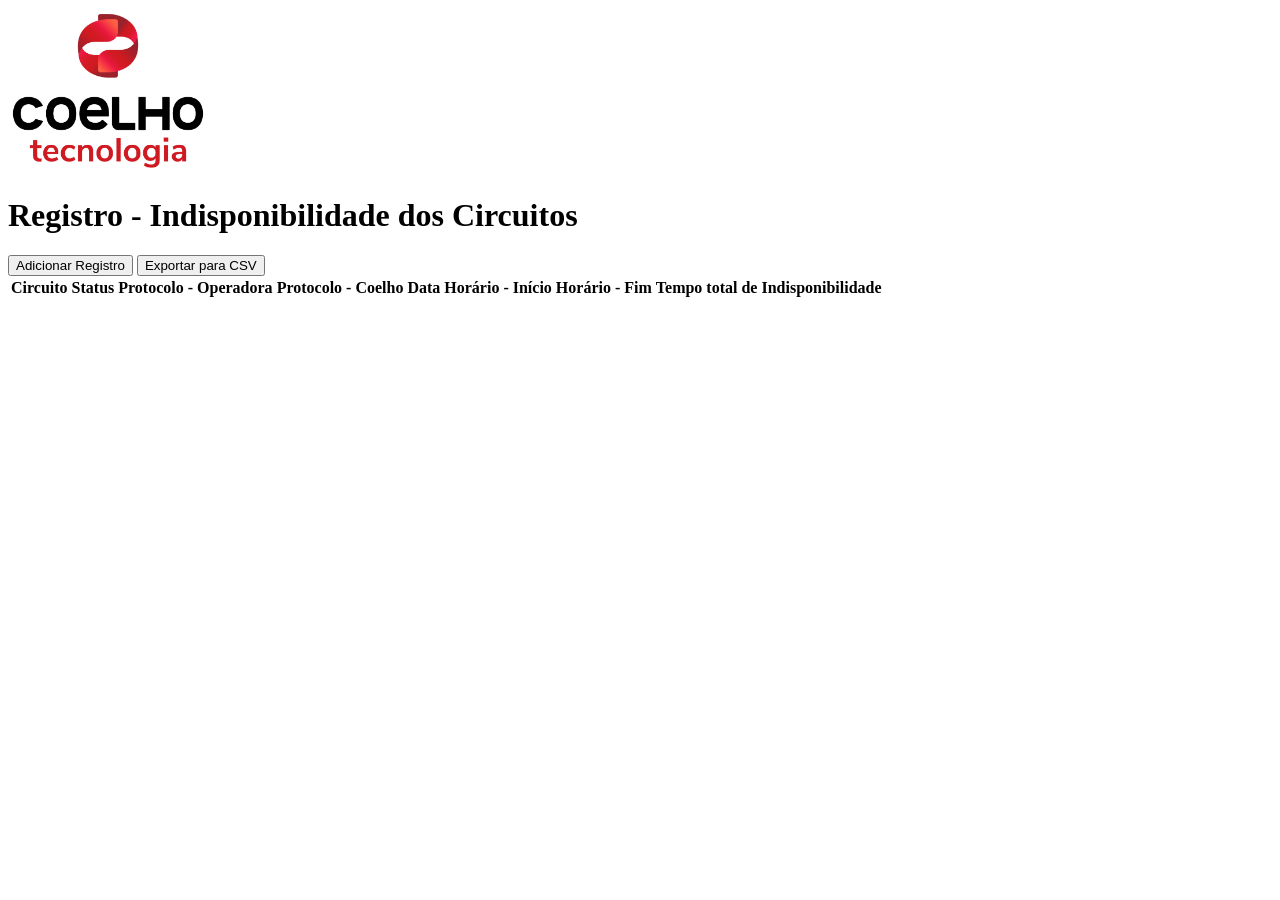
==== index.html @ 143d8a22 "termina estrutura html" ====
<!DOCTYPE html>
<html lang="pt-br">
<head>
    <meta charset="UTF-8">
    <meta name="viewport" content="width=device-width, initial-scale=1.0">
    <title>Registro - Indisponibilidade dos Circuitos</title>
</head>
<body>
   <header>
    <img src="assets/LOGO.png" alt="logo coelho" width="200">
    <h1>Registro - Indisponibilidade dos Circuitos</h1>
   </header>
   <div class="controls">
    <button id="addRecordBtn">Adicionar Registro</button>
    <button id="exportCsvBtn">Exportar para CSV</button>
   </div>
   <div class="table_container">
    <table>
        <thead class="table_content">
            <tr>
                <th>Circuito</th>
                <th>Status</th>
                <th>Protocolo - Operadora</th>
                <th>Protocolo - Coelho</th>
                <th>Data</th>
                <th>Horário - Início</th>
                <th>Horário - Fim</th>
                <th>Tempo total de Indisponibilidade</th>
            </tr>
        </thead>
        <tbody id="registroTableBody">
            <!-- As linhas da tabela serão inseridas aqui pelo JavaScript -->
        </tbody>
    </table>

   </div>

   
</body>
</html>
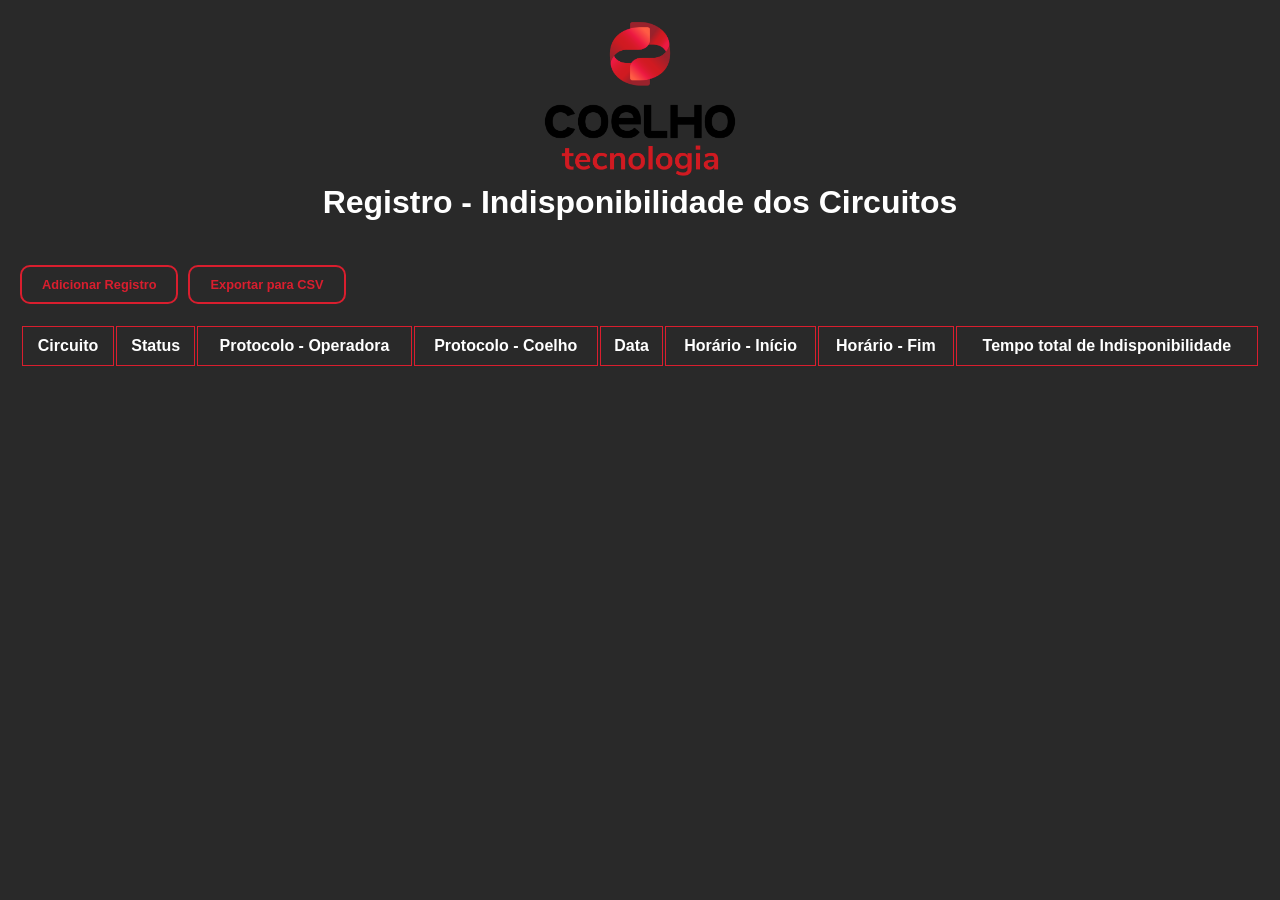
==== commit c80d9c07: "Finaliza css" ====
--- a/index.html
+++ b/index.html
@@ -4,6 +4,8 @@
     <meta charset="UTF-8">
     <meta name="viewport" content="width=device-width, initial-scale=1.0">
     <title>Registro - Indisponibilidade dos Circuitos</title>
+    <link rel="stylesheet" href="css/style.css">
+    <link rel="shortcut icon" href="favco.png" type="image/x-icon">
 </head>
 <body>
    <header>
--- a/css/style.css
+++ b/css/style.css
@@ -0,0 +1,3 @@
+@import url(global.css);
+@import url(header.css);
+@import url(table.css);
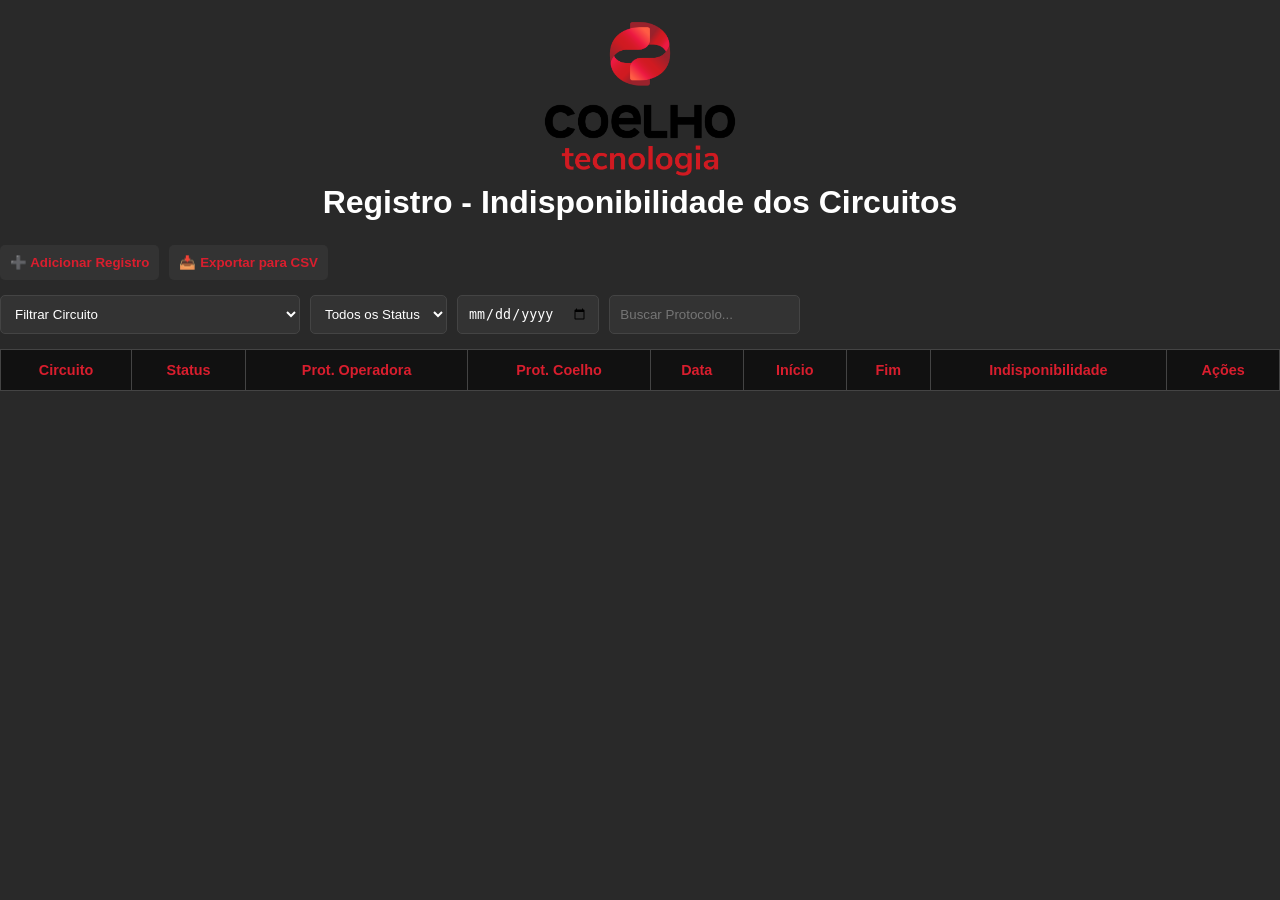
==== commit c255673f: "finaliza js" ====
--- a/index.html
+++ b/index.html
@@ -3,40 +3,76 @@
 <head>
     <meta charset="UTF-8">
     <meta name="viewport" content="width=device-width, initial-scale=1.0">
-    <title>Registro - Indisponibilidade dos Circuitos</title>
+    <title>Registro - Coelho Tecnologia</title>
     <link rel="stylesheet" href="css/style.css">
-    <link rel="shortcut icon" href="favco.png" type="image/x-icon">
 </head>
 <body>
-   <header>
-    <img src="assets/LOGO.png" alt="logo coelho" width="200">
-    <h1>Registro - Indisponibilidade dos Circuitos</h1>
-   </header>
-   <div class="controls">
-    <button id="addRecordBtn">Adicionar Registro</button>
-    <button id="exportCsvBtn">Exportar para CSV</button>
-   </div>
-   <div class="table_container">
-    <table>
-        <thead class="table_content">
-            <tr>
-                <th>Circuito</th>
-                <th>Status</th>
-                <th>Protocolo - Operadora</th>
-                <th>Protocolo - Coelho</th>
-                <th>Data</th>
-                <th>Horário - Início</th>
-                <th>Horário - Fim</th>
-                <th>Tempo total de Indisponibilidade</th>
-            </tr>
-        </thead>
-        <tbody id="registroTableBody">
-            <!-- As linhas da tabela serão inseridas aqui pelo JavaScript -->
-        </tbody>
-    </table>
+    <header>
+        <img src="assets/LOGO.png" alt="logo coelho" width="200">
+        <h1>Registro - Indisponibilidade dos Circuitos</h1>
+    </header>
 
-   </div>
+    <div class="controls">
+        <button id="addRecordBtn">➕ Adicionar Registro</button>
+        <button id="exportCsvBtn" onclick="exportarCSV()">📥 Exportar para CSV</button>
+    </div>
 
-   
+    <div class="filter-bar">
+        <select id="filterCircuito" onchange="renderizarTabela()">
+            <option value="">Filtrar Circuito</option>
+        </select>
+        <select id="filterStatus" onchange="renderizarTabela()">
+            <option value="">Todos os Status</option>
+            <option value="Concluído">Concluído</option>
+            <option value="Em Aberto">Em Aberto</option>
+        </select>
+        <input type="date" id="filterData" onchange="renderizarTabela()">
+        <input type="text" id="filterProtocolo" placeholder="Buscar Protocolo..." onkeyup="renderizarTabela()">
+    </div>
+
+    <div class="table_container">
+        <table>
+            <thead>
+                <tr>
+                    <th>Circuito</th>
+                    <th>Status</th>
+                    <th>Prot. Operadora</th>
+                    <th>Prot. Coelho</th>
+                    <th>Data</th>
+                    <th>Início</th>
+                    <th>Fim</th>
+                    <th>Indisponibilidade</th>
+                    <th>Ações</th>
+                </tr>
+            </thead>
+            <tbody id="registroTableBody"></tbody>
+        </table>
+    </div>
+
+    <div id="modalRegistro" class="modal">
+        <div class="modal-content">
+            <h3>Novo Registro</h3>
+            <form id="formRegistro">
+                <select id="inputCircuito" required></select>
+                <select id="inputStatus" required>
+                    <option value="Em Aberto">Em Aberto</option>
+                    <option value="Concluído">Concluído</option>
+                </select>
+                <input type="text" id="inputProtOperadora" placeholder="Protocolo Operadora">
+                <input type="text" id="inputProtCoelho" placeholder="Protocolo Coelho">
+                <input type="date" id="inputData" required>
+                <div class="time-group">
+                    <label>Início: <input type="time" id="inputInicio" required></label>
+                    <label>Fim: <input type="time" id="inputFim" required></label>
+                </div>
+                <div class="modal-buttons">
+                    <button type="submit" class="btn-salvar">Salvar</button>
+                    <button type="button" class="btn-cancelar" id="closeModal">Cancelar</button>
+                </div>
+            </form>
+        </div>
+    </div>
+
+    <script src="script/script.js"></script>
 </body>
 </html>
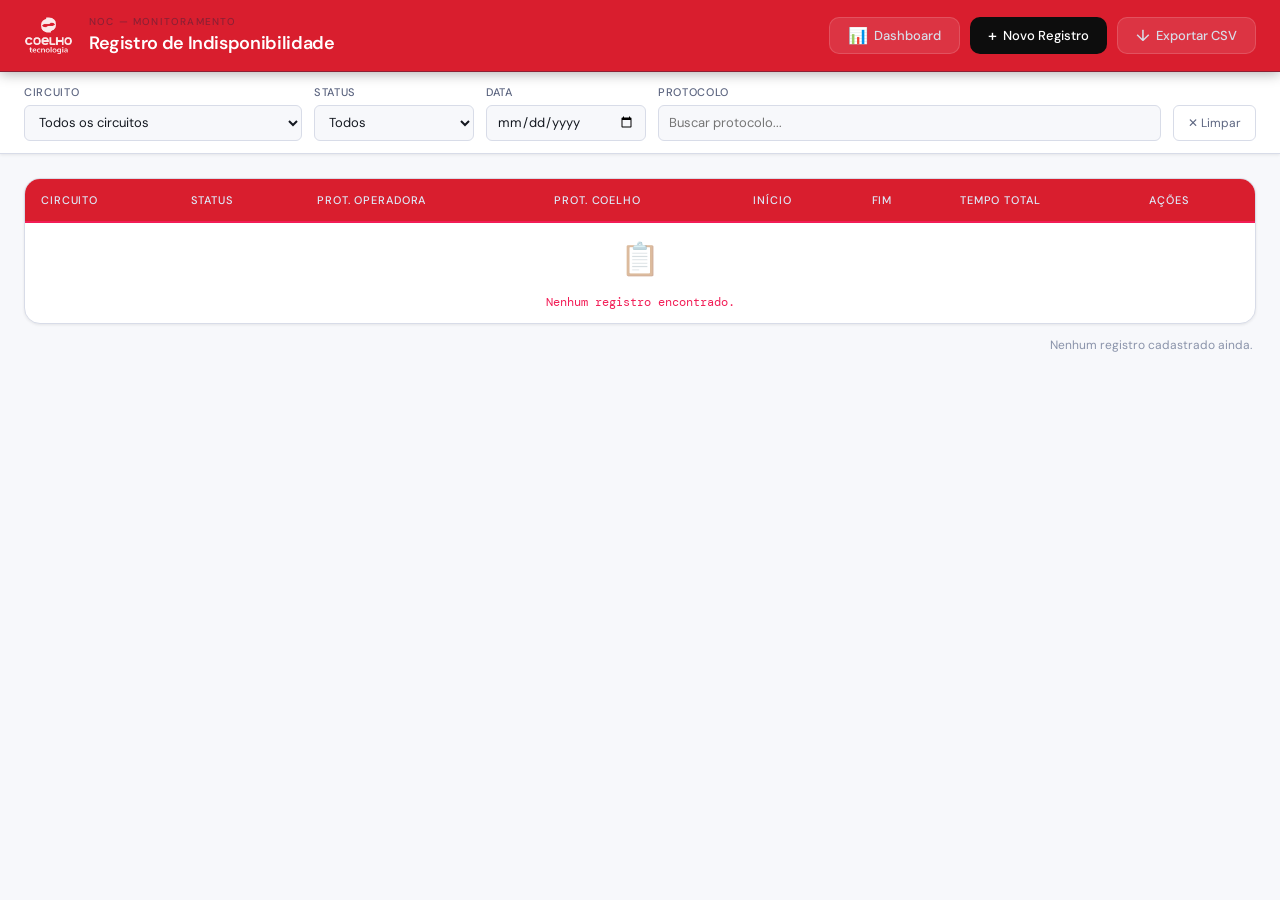
==== commit 0844c4f8: "Atualiza e adiciona novas funcionalidades e melhora estilos" ====
--- a/index.html
+++ b/index.html
@@ -1,78 +1,151 @@
 <!DOCTYPE html>
 <html lang="pt-br">
 <head>
-    <meta charset="UTF-8">
-    <meta name="viewport" content="width=device-width, initial-scale=1.0">
-    <title>Registro - Coelho Tecnologia</title>
-    <link rel="stylesheet" href="css/style.css">
+  <meta charset="UTF-8">
+  <meta name="viewport" content="width=device-width, initial-scale=1.0">
+  <title>Registro - Coelho Tecnologia</title>
+  <link rel="stylesheet" href="css/style.css">
+  <link rel="shortcut icon" href="favco.png" type="image/x-icon">
+  <link rel="preconnect" href="https://fonts.googleapis.com">
+  <link href="https://fonts.googleapis.com/css2?family=DM+Sans:wght@300;400;500;600&family=DM+Mono:wght@400;500&display=swap" rel="stylesheet">
 </head>
 <body>
-    <header>
-        <img src="assets/LOGO.png" alt="logo coelho" width="200">
-        <h1>Registro - Indisponibilidade dos Circuitos</h1>
-    </header>
 
-    <div class="controls">
-        <button id="addRecordBtn">➕ Adicionar Registro</button>
-        <button id="exportCsvBtn" onclick="exportarCSV()">📥 Exportar para CSV</button>
+  <header>
+    <div class="header-inner">
+      <div class="header-brand">
+        <img src="assets/LOGO.png" alt="Coelho Tecnologia" class="logo">
+        <div class="header-text">
+          <span class="header-label">NOC — Monitoramento</span>
+          <h1>Registro de Indisponibilidade</h1>
+        </div>
+      </div>
+      <div class="header-actions">
+        <a href="dashboard.html" class="btn btn-secondary">
+          <span class="btn-icon">📊</span> Dashboard
+        </a>
+        <button id="addRecordBtn" class="btn btn-primary">
+          <span class="btn-icon">+</span> Novo Registro
+        </button>
+        <button class="btn btn-secondary" onclick="exportarCSV()">
+          <span class="btn-icon">↓</span> Exportar CSV
+        </button>
+      </div>
     </div>
+  </header>
 
-    <div class="filter-bar">
-        <select id="filterCircuito" onchange="renderizarTabela()">
-            <option value="">Filtrar Circuito</option>
+  <section class="filter-section">
+    <div class="filter-inner">
+      <div class="filter-group">
+        <label class="filter-label" for="filterCircuito">Circuito</label>
+        <select id="filterCircuito" class="filter-select" onchange="renderizarTabela()">
+          <option value="">Todos os circuitos</option>
         </select>
-        <select id="filterStatus" onchange="renderizarTabela()">
-            <option value="">Todos os Status</option>
-            <option value="Concluído">Concluído</option>
-            <option value="Em Aberto">Em Aberto</option>
+      </div>
+      <div class="filter-group">
+        <label class="filter-label" for="filterStatus">Status</label>
+        <select id="filterStatus" class="filter-select" onchange="renderizarTabela()">
+          <option value="">Todos</option>
+          <option value="Concluído">Concluído</option>
+          <option value="Em Aberto">Em Aberto</option>
         </select>
-        <input type="date" id="filterData" onchange="renderizarTabela()">
-        <input type="text" id="filterProtocolo" placeholder="Buscar Protocolo..." onkeyup="renderizarTabela()">
+      </div>
+      <div class="filter-group">
+        <label class="filter-label" for="filterData">Data</label>
+        <input type="date" id="filterData" class="filter-input" onchange="renderizarTabela()" title="Filtrar por data de início">
+      </div>
+      <div class="filter-group filter-group--wide">
+        <label class="filter-label" for="filterProtocolo">Protocolo</label>
+        <input type="text" id="filterProtocolo" class="filter-input" placeholder="Buscar protocolo..." onkeyup="renderizarTabela()">
+      </div>
+      <button class="btn-limpar" onclick="limparFiltros()" title="Limpar filtros">✕ Limpar</button>
     </div>
+  </section>
 
-    <div class="table_container">
-        <table>
-            <thead>
-                <tr>
-                    <th>Circuito</th>
-                    <th>Status</th>
-                    <th>Prot. Operadora</th>
-                    <th>Prot. Coelho</th>
-                    <th>Data</th>
-                    <th>Início</th>
-                    <th>Fim</th>
-                    <th>Indisponibilidade</th>
-                    <th>Ações</th>
-                </tr>
-            </thead>
-            <tbody id="registroTableBody"></tbody>
-        </table>
+  <main class="main-content">
+    <div class="table-wrapper">
+      <table class="registro-table">
+        <thead>
+          <tr>
+            <th>Circuito</th>
+            <th>Status</th>
+            <th>Prot. Operadora</th>
+            <th>Prot. Coelho</th>
+            <th>Início</th>
+            <th>Fim</th>
+            <th>Tempo Total</th>
+            <th>Ações</th>
+          </tr>
+        </thead>
+        <tbody id="registroTableBody"></tbody>
+      </table>
     </div>
+    <div class="table-footer" id="tableFooter"></div>
+  </main>
 
-    <div id="modalRegistro" class="modal">
-        <div class="modal-content">
-            <h3>Novo Registro</h3>
-            <form id="formRegistro">
-                <select id="inputCircuito" required></select>
-                <select id="inputStatus" required>
-                    <option value="Em Aberto">Em Aberto</option>
-                    <option value="Concluído">Concluído</option>
-                </select>
-                <input type="text" id="inputProtOperadora" placeholder="Protocolo Operadora">
-                <input type="text" id="inputProtCoelho" placeholder="Protocolo Coelho">
-                <input type="date" id="inputData" required>
-                <div class="time-group">
-                    <label>Início: <input type="time" id="inputInicio" required></label>
-                    <label>Fim: <input type="time" id="inputFim" required></label>
-                </div>
-                <div class="modal-buttons">
-                    <button type="submit" class="btn-salvar">Salvar</button>
-                    <button type="button" class="btn-cancelar" id="closeModal">Cancelar</button>
-                </div>
-            </form>
+  <div id="modalRegistro" class="modal-overlay">
+    <div class="modal-box">
+      <div class="modal-header">
+        <h3 id="modalTitulo">Novo Registro de Indisponibilidade</h3>
+        <button class="modal-close" id="closeModal" aria-label="Fechar">✕</button>
+      </div>
+
+      <form id="formRegistro" class="modal-form">
+
+        <div class="form-row">
+          <div class="form-group form-group--full">
+            <label class="form-label" for="inputCircuito">Circuito <span class="required">*</span></label>
+            <select id="inputCircuito" class="form-control" required>
+              <option value="" disabled selected>Selecione o circuito</option>
+            </select>
+          </div>
         </div>
+
+        <div class="form-row">
+          <div class="form-group">
+            <label class="form-label" for="inputStatus">Status <span class="required">*</span></label>
+            <select id="inputStatus" class="form-control" required>
+              <option value="Em Aberto">Em Aberto</option>
+              <option value="Concluído">Concluído</option>
+            </select>
+          </div>
+        </div>
+
+        <div class="form-row form-row--2col">
+          <div class="form-group">
+            <label class="form-label" for="inputProtOperadora">Protocolo Operadora</label>
+            <input type="text" id="inputProtOperadora" class="form-control" placeholder="Ex: TESADIP351465">
+          </div>
+          <div class="form-group">
+            <label class="form-label" for="inputProtCoelho">Protocolo Coelho</label>
+            <input type="text" id="inputProtCoelho" class="form-control" placeholder="Ex: CHT-20241201">
+          </div>
+        </div>
+
+        <div class="form-row form-row--2col">
+          <div class="form-group">
+            <label class="form-label" for="inputInicio">Início da Queda <span class="required">*</span></label>
+            <input type="datetime-local" id="inputInicio" class="form-control" required>
+          </div>
+          <div class="form-group">
+            <label class="form-label" for="inputFim">Previsão / Retorno <span class="required">*</span></label>
+            <input type="datetime-local" id="inputFim" class="form-control" required>
+          </div>
+        </div>
+        <div class="tempo-preview" id="tempoPreviewBox">
+          <span class="tempo-icon">⏱</span>
+          <span id="previewTempo">Preencha início e fim para calcular</span>
+        </div>
+
+        <div class="modal-footer">
+          <button type="button" class="btn btn-secondary" id="closeModalBtn">Cancelar</button>
+          <button type="submit" class="btn btn-primary">Salvar Registro</button>
+        </div>
+
+      </form>
     </div>
+  </div>
 
-    <script src="script/script.js"></script>
+  <script src="script/script.js"></script>
 </body>
 </html>
--- a/css/style.css
+++ b/css/style.css
@@ -1,3 +1,631 @@
-@import url(global.css);
-@import url(header.css);
-@import url(table.css);+
+*, *::before, *::after {
+  box-sizing: border-box;
+  margin: 0;
+  padding: 0;
+}
+
+:root {
+  --font-sans: 'DM Sans', sans-serif;
+  --font-mono: 'DM Mono', monospace;
+
+  
+  --brand-900: #D91E2E;
+  --brand-800: #8C2034;
+  --brand-700: #F21D56;
+  --brand-600: #F25244;
+  --brand-500: #0D0D0D;
+  --brand-400: #4a87d9;
+  --brand-100: #ddeaf8;
+  --brand-50:  #f0f6fd;
+
+
+  --gray-950: #0d0f12;
+  --gray-900: #141820;
+  --gray-800: #1e2330;
+  --gray-700: #2a3042;
+  --gray-600: #3d4560;
+  --gray-500: #5c6580;
+  --gray-400: #8a93aa;
+  --gray-300: #b4bace;
+  --gray-200: #d8dce8;
+  --gray-100: #eef0f5;
+  --gray-50:  #f7f8fb;
+
+
+  --success-bg:   #eaf6ed;
+  --success-text: #1a6630;
+  --success-dot:  #2e9e4f;
+  --warning-bg:   #fff7e6;
+  --warning-text: #7a4800;
+  --warning-dot:  #e08c00;
+  --danger-bg:    #fdecea;
+  --danger-text:  #8b1a1a;
+
+
+  --header-h:   72px;
+  --filter-h:   64px;
+  --radius-sm:  6px;
+  --radius-md:  10px;
+  --radius-lg:  16px;
+  --shadow-sm:  0 1px 3px rgba(0,0,0,.08);
+  --shadow-md:  0 4px 16px rgba(0,0,0,.12);
+  --shadow-lg:  0 12px 40px rgba(0,0,0,.18);
+  --transition: .18s ease;
+}
+
+
+html { scroll-behavior: smooth; }
+
+body {
+  font-family: var(--font-sans);
+  font-size: 14px;
+  color: var(--gray-900);
+  background: var(--gray-50);
+  line-height: 1.5;
+  min-height: 100vh;
+}
+
+header {
+  position: sticky;
+  top: 0;
+  z-index: 100;
+  background: var(--brand-900);
+  border-bottom: 1px solid var(--brand-800);
+  height: var(--header-h);
+  display: flex;
+  align-items: center;
+  box-shadow: 0 2px 12px rgba(0,0,0,.3);
+}
+
+.header-inner {
+  width: 100%;
+  max-width: 1400px;
+  margin: 0 auto;
+  padding: 0 24px;
+  display: flex;
+  align-items: center;
+  justify-content: space-between;
+  gap: 16px;
+}
+
+.header-brand {
+  display: flex;
+  align-items: center;
+  gap: 16px;
+}
+
+.logo {
+  height: 40px;
+  width: auto;
+  object-fit: contain;
+  filter: brightness(0) invert(1);
+  opacity: .9;
+}
+
+.header-text {
+  display: flex;
+  flex-direction: column;
+  gap: 1px;
+}
+
+.header-label {
+  font-size: 10px;
+  font-weight: 500;
+  letter-spacing: .12em;
+  text-transform: uppercase;
+  color: var(--brand-800);
+}
+
+header h1 {
+  font-size: 18px;
+  font-weight: 600;
+  color: #fff;
+  letter-spacing: -.02em;
+}
+
+.header-actions {
+  display: flex;
+  gap: 10px;
+}
+
+
+.btn {
+  display: inline-flex;
+  align-items: center;
+  gap: 6px;
+  padding: 8px 18px;
+  border: none;
+  border-radius: var(--radius-md);
+  font-family: var(--font-sans);
+  font-size: 13px;
+  font-weight: 500;
+  cursor: pointer;
+  transition: background var(--transition), transform var(--transition), box-shadow var(--transition);
+  white-space: nowrap;
+  text-decoration: none;
+}
+
+.btn:active { transform: scale(.97); }
+
+.btn-primary {
+  background: var(--brand-500);
+  color: #fff;
+}
+.btn-primary:hover { background: var(--brand-600); box-shadow: 0 4px 12px rgba(37,99,184,.35); }
+
+.btn-secondary {
+  background: rgba(255,255,255,.1);
+  color: var(--gray-200);
+  border: 1px solid rgba(255,255,255,.15);
+}
+.btn-secondary:hover { background: rgba(255,255,255,.18); }
+
+.btn-icon {
+  font-size: 16px;
+  line-height: 1;
+}
+
+.filter-section {
+  background: #fff;
+  border-bottom: 1px solid var(--gray-200);
+  box-shadow: var(--shadow-sm);
+}
+
+.filter-inner {
+  max-width: 1400px;
+  margin: 0 auto;
+  padding: 12px 24px;
+  display: flex;
+  align-items: flex-end;
+  gap: 12px;
+  flex-wrap: wrap;
+}
+
+.filter-group {
+  display: flex;
+  flex-direction: column;
+  gap: 4px;
+  min-width: 160px;
+}
+
+.filter-group--wide { flex: 1; min-width: 200px; }
+
+.filter-label {
+  font-size: 11px;
+  font-weight: 500;
+  letter-spacing: .06em;
+  text-transform: uppercase;
+  color: var(--gray-500);
+}
+
+.filter-select,
+.filter-input {
+  height: 36px;
+  padding: 0 10px;
+  border: 1px solid var(--gray-200);
+  border-radius: var(--radius-sm);
+  font-family: var(--font-sans);
+  font-size: 13px;
+  color: var(--gray-900);
+  background: var(--gray-50);
+  outline: none;
+  transition: border-color var(--transition), box-shadow var(--transition);
+  width: 100%;
+}
+
+.filter-select:focus,
+.filter-input:focus {
+  border-color: var(--brand-400);
+  box-shadow: 0 0 0 3px rgba(37,99,184,.12);
+  background: #fff;
+}
+
+.btn-limpar {
+  height: 36px;
+  padding: 0 14px;
+  border: 1px solid var(--gray-200);
+  border-radius: var(--radius-sm);
+  background: transparent;
+  font-family: var(--font-sans);
+  font-size: 12px;
+  color: var(--gray-500);
+  cursor: pointer;
+  transition: all var(--transition);
+  white-space: nowrap;
+  align-self: flex-end;
+}
+.btn-limpar:hover { border-color: var(--danger-text); color: var(--danger-text); background: var(--danger-bg); }
+
+
+.main-content {
+  max-width: 1400px;
+  margin: 24px auto;
+  padding: 0 24px;
+}
+
+.table-wrapper {
+  background: #fff;
+  border-radius: var(--radius-lg);
+  border: 1px solid var(--gray-200);
+  box-shadow: var(--shadow-sm);
+  overflow: hidden;
+  overflow-x: auto;
+}
+
+.registro-table {
+  width: 100%;
+  border-collapse: collapse;
+  font-size: 13px;
+}
+
+.registro-table thead {
+  background: var(--brand-900);
+}
+
+.registro-table thead th {
+  padding: 13px 16px;
+  text-align: left;
+  font-size: 11px;
+  font-weight: 500;
+  letter-spacing: .08em;
+  text-transform: uppercase;
+  color: var(--brand-100);
+  white-space: nowrap;
+  border-bottom: 2px solid var(--brand-700);
+}
+
+.registro-table tbody tr {
+  border-bottom: 1px solid var(--gray-100);
+  transition: background var(--transition);
+}
+
+.registro-table tbody tr:last-child { border-bottom: none; }
+.registro-table tbody tr:hover { background: var(--brand-50) !important; }
+
+.registro-table tbody td {
+  padding: 12px 16px;
+  color: var(--gray-800);
+  vertical-align: middle;
+}
+
+
+.status-concluido { background: #f8fdf9; }
+.status-aberto    { background: #fffdf5; }
+
+
+.registro-table tbody td:first-child {
+  font-family: var(--font-mono);
+  font-size: 12px;
+  color: var(--brand-700);
+  max-width: 280px;
+  word-break: break-word;
+}
+
+
+.registro-table tbody td:nth-child(5),
+.registro-table tbody td:nth-child(6) {
+  font-family: var(--font-mono);
+  font-size: 12px;
+  white-space: nowrap;
+}
+
+
+.registro-table tbody td:nth-child(7) {
+  font-weight: 600;
+  font-family: var(--font-mono);
+  font-size: 12px;
+  color: var(--brand-600);
+}
+
+
+.badge-status {
+  display: inline-flex;
+  align-items: center;
+  gap: 5px;
+  padding: 3px 10px;
+  border-radius: 20px;
+  font-size: 11px;
+  font-weight: 600;
+  letter-spacing: .03em;
+  white-space: nowrap;
+}
+
+.badge-ok {
+  background: var(--success-bg);
+  color: var(--success-text);
+}
+.badge-ok::before {
+  content: '';
+  width: 6px; height: 6px;
+  border-radius: 50%;
+  background: var(--success-dot);
+  flex-shrink: 0;
+}
+
+.badge-open {
+  background: var(--warning-bg);
+  color: var(--warning-text);
+}
+.badge-open::before {
+  content: '';
+  width: 6px; height: 6px;
+  border-radius: 50%;
+  background: var(--warning-dot);
+  flex-shrink: 0;
+}
+
+
+.btn-acao {
+  padding: 5px 12px;
+  border: none;
+  border-radius: var(--radius-sm);
+  font-family: var(--font-sans);
+  font-size: 12px;
+  font-weight: 500;
+  cursor: pointer;
+  transition: all var(--transition);
+}
+
+.btn-editar {
+  background: var(--brand-50);
+  color: var(--brand-600);
+  border: 1px solid var(--brand-100);
+}
+.btn-editar:hover { background: var(--brand-100); }
+
+.btn-excluir {
+  background: var(--danger-bg);
+  color: var(--danger-text);
+  border: 1px solid #fad5d3;
+  margin-left: 6px;
+}
+.btn-excluir:hover { background: #fbd0ce; }
+
+
+.empty-row td {
+  text-align: center;
+  padding: 48px 24px;
+  color: var(--gray-400);
+}
+
+.empty-icon {
+  font-size: 32px;
+  display: block;
+  margin-bottom: 10px;
+  opacity: .5;
+}
+
+.table-footer {
+  margin-top: 12px;
+  font-size: 12px;
+  color: var(--gray-400);
+  text-align: right;
+  padding: 0 4px;
+}
+
+
+.modal-overlay {
+  display: none;
+  position: fixed;
+  inset: 0;
+  background: rgba(11,31,58,.65);
+  backdrop-filter: blur(4px);
+  z-index: 500;
+  align-items: center;
+  justify-content: center;
+  padding: 24px;
+  animation: fadeIn .18s ease;
+}
+
+@keyframes fadeIn {
+  from { opacity: 0; }
+  to   { opacity: 1; }
+}
+
+.modal-box {
+  background: #fff;
+  border-radius: var(--radius-lg);
+  box-shadow: var(--shadow-lg);
+  width: 100%;
+  max-width: 560px;
+  animation: slideUp .22s ease;
+  overflow: hidden;
+}
+
+@keyframes slideUp {
+  from { transform: translateY(20px); opacity: 0; }
+  to   { transform: translateY(0);    opacity: 1; }
+}
+
+.modal-header {
+  display: flex;
+  align-items: center;
+  justify-content: space-between;
+  padding: 20px 24px 16px;
+  border-bottom: 1px solid var(--gray-100);
+  background: var(--brand-900);
+}
+
+.modal-header h3 {
+  font-size: 15px;
+  font-weight: 600;
+  color: #fff;
+  letter-spacing: -.01em;
+}
+
+.modal-close {
+  width: 30px;
+  height: 30px;
+  border: none;
+  border-radius: 50%;
+  background: rgba(255,255,255,.1);
+  color: var(--gray-200);
+  font-size: 14px;
+  cursor: pointer;
+  transition: background var(--transition);
+  display: flex;
+  align-items: center;
+  justify-content: center;
+}
+.modal-close:hover { background: rgba(255,255,255,.2); color: #fff; }
+
+
+.modal-form {
+  padding: 24px;
+  display: flex;
+  flex-direction: column;
+  gap: 16px;
+}
+
+.form-row {
+  display: flex;
+  gap: 12px;
+}
+
+.form-row--2col { }
+.form-row--2col .form-group { flex: 1; }
+
+.form-group {
+  display: flex;
+  flex-direction: column;
+  gap: 5px;
+}
+
+.form-group--full { flex: 1; }
+
+.form-label {
+  font-size: 12px;
+  font-weight: 500;
+  color: var(--gray-600);
+  letter-spacing: .02em;
+}
+
+.required {
+  color: #c0392b;
+  margin-left: 2px;
+}
+
+.form-control {
+  height: 40px;
+  padding: 0 12px;
+  border: 1px solid var(--gray-200);
+  border-radius: var(--radius-md);
+  font-family: var(--font-sans);
+  font-size: 13px;
+  color: var(--gray-900);
+  background: var(--gray-50);
+  outline: none;
+  width: 100%;
+  transition: border-color var(--transition), box-shadow var(--transition), background var(--transition);
+}
+
+.form-control:focus {
+  border-color: var(--brand-400);
+  box-shadow: 0 0 0 3px rgba(37,99,184,.12);
+  background: #fff;
+}
+
+.form-control::placeholder { color: var(--gray-300); }
+
+
+select.form-control { cursor: pointer; }
+
+
+input[type="datetime-local"].form-control { cursor: pointer; }
+
+
+.tempo-preview {
+  display: flex;
+  align-items: center;
+  gap: 10px;
+  background: var(--brand-50);
+  border: 1px solid var(--brand-100);
+  border-radius: var(--radius-md);
+  padding: 12px 16px;
+  font-size: 13px;
+  color: var(--brand-700);
+  min-height: 46px;
+  transition: all var(--transition);
+}
+
+.tempo-preview.has-value {
+  background: var(--success-bg);
+  border-color: #b8e8c3;
+  color: var(--success-text);
+}
+
+.tempo-preview.has-error {
+  background: var(--danger-bg);
+  border-color: #fad5d3;
+  color: var(--danger-text);
+}
+
+.tempo-icon { font-size: 16px; flex-shrink: 0; }
+
+#previewTempo {
+  font-weight: 600;
+  font-family: var(--font-mono);
+  font-size: 14px;
+}
+
+
+.modal-footer {
+  display: flex;
+  justify-content: flex-end;
+  gap: 10px;
+  padding-top: 4px;
+}
+
+
+.modal-form .btn-secondary {
+  background: var(--gray-100);
+  color: var(--gray-600);
+  border: 1px solid var(--gray-200);
+}
+.modal-form .btn-secondary:hover {
+  background: var(--gray-200);
+  color: var(--gray-800);
+}
+
+
+@media (max-width: 768px) {
+  .header-inner {
+    padding: 0 16px;
+    flex-wrap: wrap;
+    height: auto;
+    padding-top: 12px;
+    padding-bottom: 12px;
+  }
+
+  header { height: auto; }
+
+  .header-brand { gap: 12px; }
+  header h1 { font-size: 15px; }
+
+  .header-actions { gap: 8px; }
+  .btn { padding: 7px 14px; font-size: 12px; }
+
+  .filter-inner {
+    padding: 12px 16px;
+    gap: 10px;
+  }
+
+  .filter-group { min-width: 140px; flex: 1; }
+  .filter-group--wide { flex-basis: 100%; }
+
+  .main-content { padding: 0 16px; margin: 16px auto; }
+
+  .form-row--2col { flex-direction: column; }
+  .modal-form { padding: 16px; gap: 14px; }
+
+  .registro-table thead th:nth-child(3),
+  .registro-table tbody td:nth-child(3) { display: none; } 
+}
+
+@media (max-width: 480px) {
+  .registro-table thead th:nth-child(4),
+  .registro-table tbody td:nth-child(4) { display: none; } 
+
+  .btn-excluir { margin-left: 0; margin-top: 4px; }
+}
